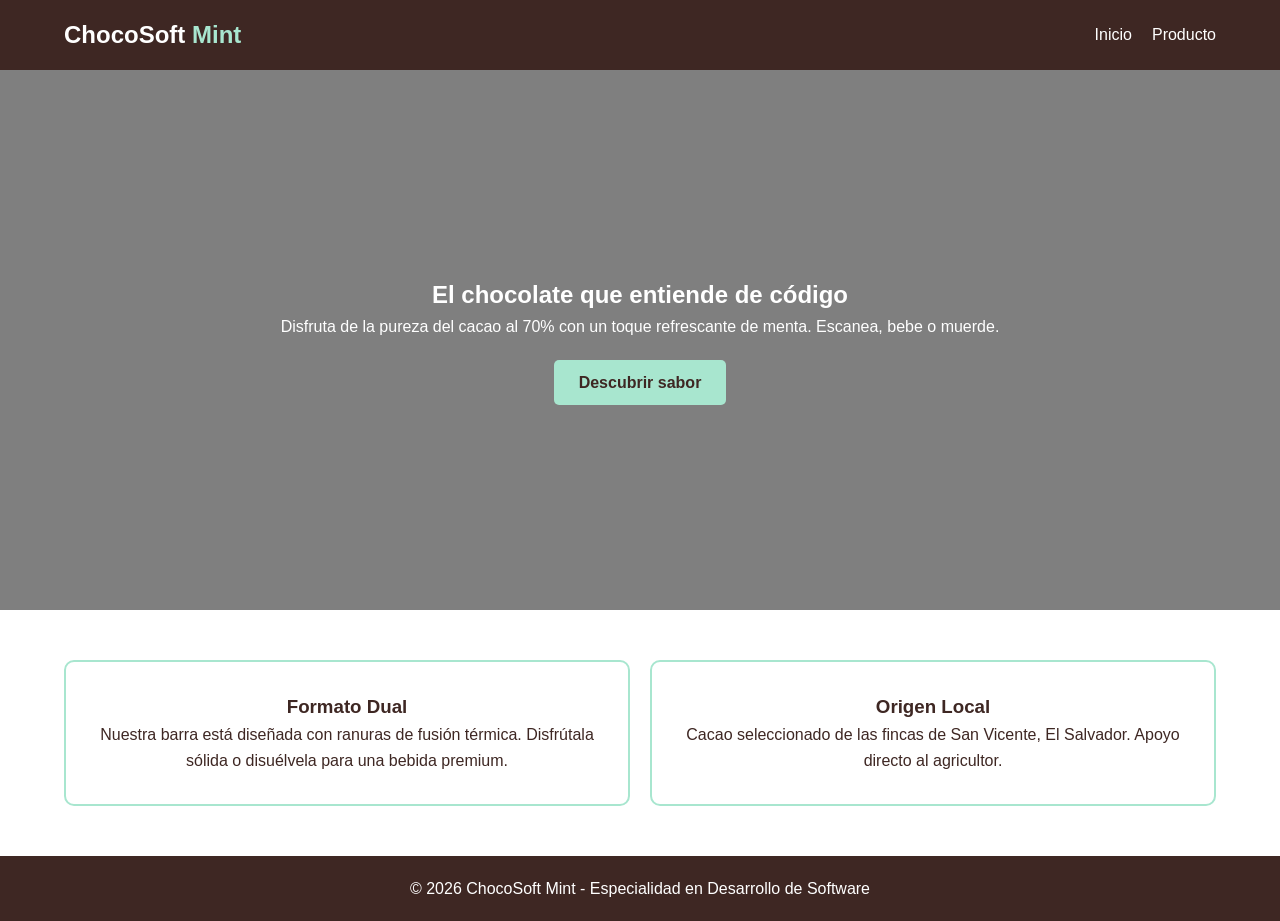
==== index.html @ 3fc76965 "Inicio" ====
<!DOCTYPE html>
<html lang="es">
<head>
    <meta charset="UTF-8">
    <meta name="viewport" content="width=device-width, initial-scale=1.0">
    <title>ChocoSoft Mint | Tradición Digital</title>
    <link rel="stylesheet" href="style.css">
</head>
<body>
    <header>
        <nav>
            <div class="logo">ChocoSoft <span>Mint</span></div>
            <ul>
                <li><a href="#inicio">Inicio</a></li>
                <li><a href="producto.html">Producto</a></li>
            </ul>
        </nav>
    </header>

    <main>
        <section id="inicio" class="hero">
            <h1>El chocolate que entiende de código</h1>
            <p>Disfruta de la pureza del cacao al 70% con un toque refrescante de menta. Escanea, bebe o muerde.</p>
            <a href="#producto" class="btn">Descubrir sabor</a>
        </section>

        <section id="producto" class="details">
            <div class="card">
                <h3>Formato Dual</h3>
                <p>Nuestra barra está diseñada con ranuras de fusión térmica. Disfrútala sólida o disuélvela para una bebida premium.</p>
            </div>
            <div class="card">
                <h3>Origen Local</h3>
                <p>Cacao seleccionado de las fincas de San Vicente, El Salvador. Apoyo directo al agricultor.</p>
            </div>
        </section>



    <footer>
        <p>&copy; 2026 ChocoSoft Mint - Especialidad en Desarrollo de Software</p>
    </footer>
</body>
</html>
---- style.css ----
:root {
    --mint: #a8e6cf;
    --dark-chocolate: #3e2723;
    --light-chocolate: #5d4037;
    --white: #ffffff;
}

* {
    margin: 0;
    padding: 0;
    box-sizing: border-box;
    font-family: 'Segoe UI', Tahoma, Geneva, Verdana, sans-serif;
}

body {
    background-color: var(--white);
    color: var(--dark-chocolate);
    line-height: 1.6;
}

header {
    background: var(--dark-chocolate);
    padding: 1rem 5%;
    position: sticky;
    top: 0;
    z-index: 1000;
}

nav {
    display: flex;
    justify-content: space-between;
    align-items: center;
}

.logo {
    color: var(--white);
    font-size: 1.5rem;
    font-weight: bold;
}

.logo span { color: var(--mint); }

nav ul { display: flex; list-style: none; }

nav ul li a {
    color: var(--white);
    text-decoration: none;
    margin-left: 20px;
    transition: 0.3s;
}

nav ul li a:hover { color: var(--mint); }

.hero {
    height: 60vh;
    background: linear-gradient(rgba(0,0,0,0.5), rgba(0,0,0,0.5)), url('https://images.unsplash.com/photo-1544022613-e87ca75a784a?auto=format&fit=crop&q=80') center/cover;
    display: flex;
    flex-direction: column;
    justify-content: center;
    align-items: center;
    text-align: center;
    color: var(--white);
    padding: 0 20px;
}

.btn {
    background: var(--mint);
    color: var(--dark-chocolate);
    padding: 10px 25px;
    border-radius: 5px;
    text-decoration: none;
    margin-top: 20px;
    font-weight: bold;
}

.details {
    display: grid;
    grid-template-columns: repeat(auto-fit, minmax(300px, 1fr));
    gap: 20px;
    padding: 50px 5%;
}

.card {
    border: 2px solid var(--mint);
    padding: 30px;
    border-radius: 10px;
    text-align: center;
}

.software-feature {
    background: #f4f4f4;
    padding: 50px 5%;
    text-align: center;
}

.code-box {
    background: #222;
    color: #0f0;
    padding: 15px;
    display: inline-block;
    border-radius: 5px;
    margin-top: 20px;
    font-family: 'Courier New', Courier, monospace;
}

footer {
    text-align: center;
    padding: 20px;
    background: var(--dark-chocolate);
    color: var(--white);
}
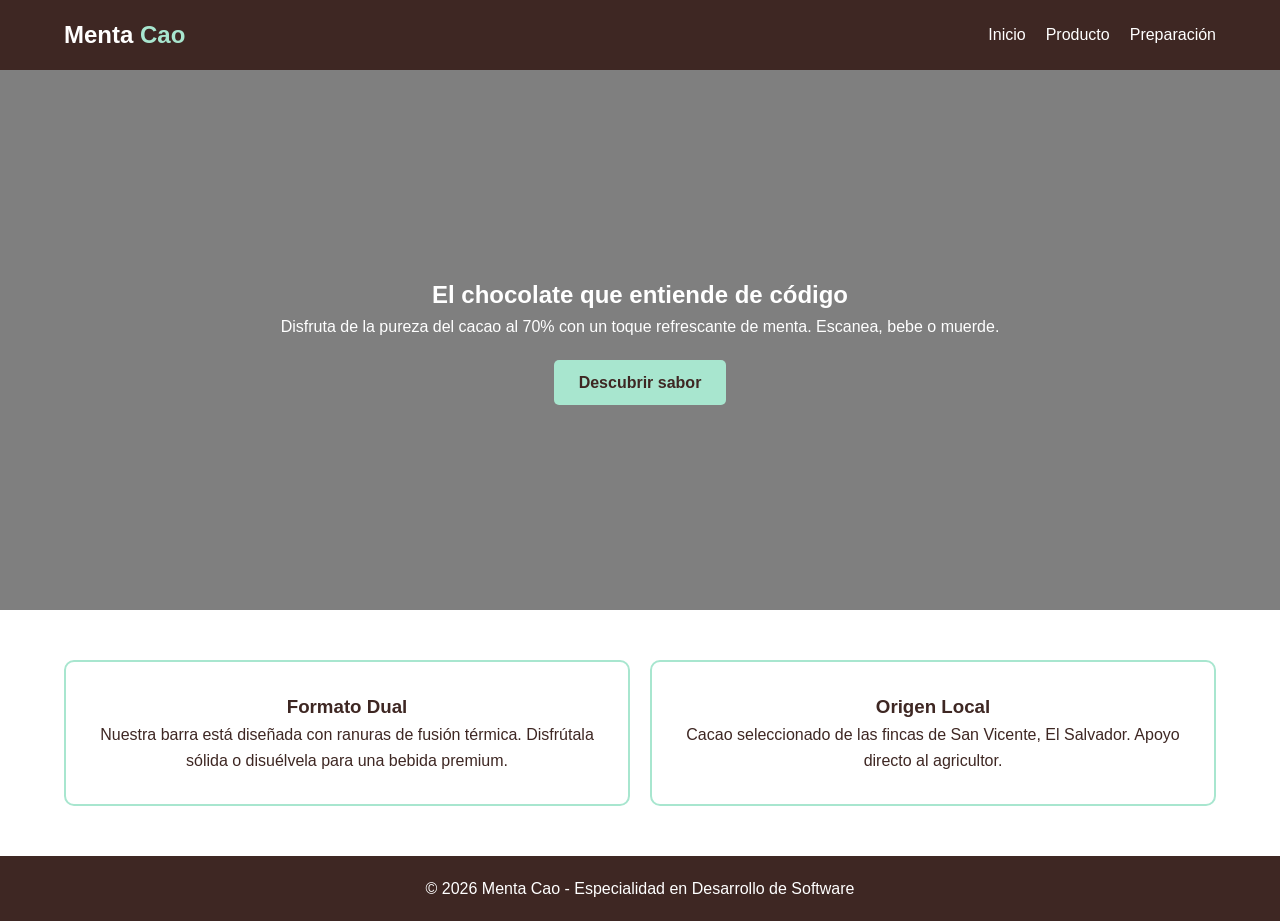
==== commit b7a929a7: "cambios en menta cao" ====
--- a/index.html
+++ b/index.html
@@ -3,16 +3,19 @@
 <head>
     <meta charset="UTF-8">
     <meta name="viewport" content="width=device-width, initial-scale=1.0">
-    <title>ChocoSoft Mint | Tradición Digital</title>
+    <title>Menta Cao | Tradición Digital</title>
     <link rel="stylesheet" href="style.css">
+    <link rel="shortcut icon" href="./imagenes/MentaCao.png" type="image/x-icon">
+
 </head>
 <body>
     <header>
         <nav>
-            <div class="logo">ChocoSoft <span>Mint</span></div>
+            <div class="logo">Menta <span>Cao</span></div>
             <ul>
                 <li><a href="#inicio">Inicio</a></li>
                 <li><a href="producto.html">Producto</a></li>
+                <li><a href="proceso.html">Preparación</a></li>
             </ul>
         </nav>
     </header>
@@ -21,7 +24,7 @@
         <section id="inicio" class="hero">
             <h1>El chocolate que entiende de código</h1>
             <p>Disfruta de la pureza del cacao al 70% con un toque refrescante de menta. Escanea, bebe o muerde.</p>
-            <a href="#producto" class="btn">Descubrir sabor</a>
+            <a href="producto.html" class="btn">Descubrir sabor</a>
         </section>
 
         <section id="producto" class="details">
@@ -38,7 +41,7 @@
 
 
     <footer>
-        <p>&copy; 2026 ChocoSoft Mint - Especialidad en Desarrollo de Software</p>
+        <p>&copy; 2026 Menta Cao - Especialidad en Desarrollo de Software</p>
     </footer>
 </body>
 </html>
